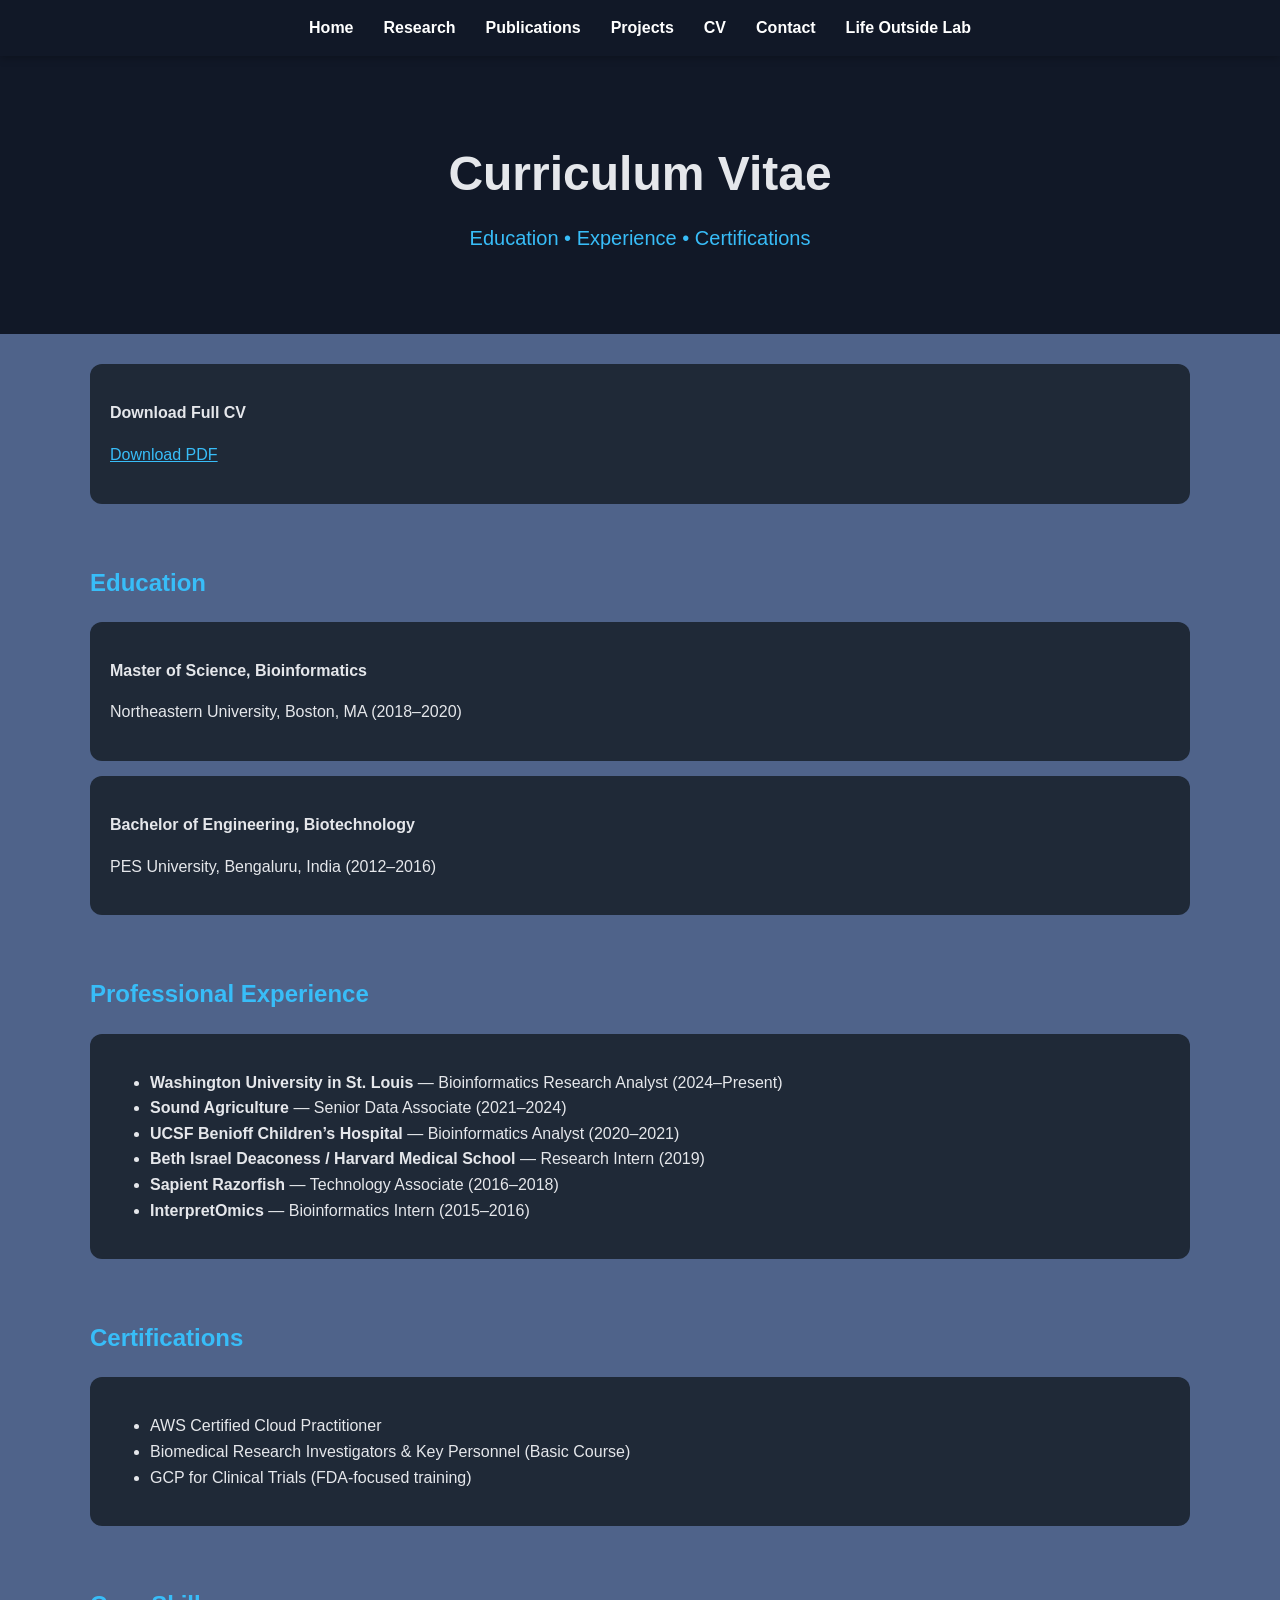
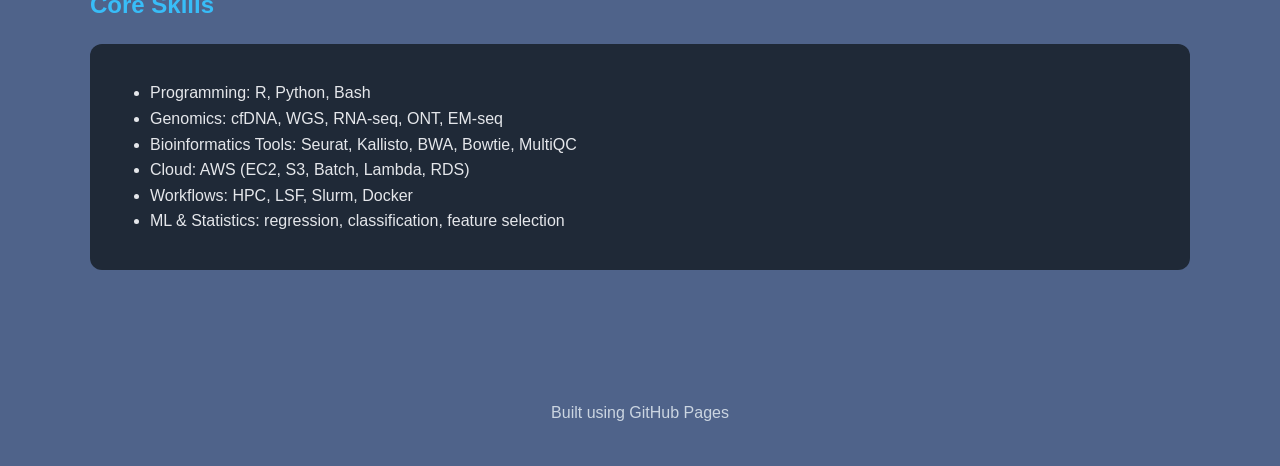
==== cv.html @ 08e2d7c4 "changing portfolio style" ====
<!DOCTYPE html>
<html lang="en">

<head>
<meta charset="UTF-8">
<meta name="viewport" content="width=device-width, initial-scale=1.0">
<title>CV | Keerthana Nagesh Prabhu</title>

<link rel="stylesheet" href="css/style.css">
</head>

<body>

<!-- ================= NAVIGATION ================= -->

<nav>
<ul>
<li><a href="index.html">Home</a></li>
<li><a href="research.html">Research</a></li>
<li><a href="publications.html">Publications</a></li>
<li><a href="projects.html">Projects</a></li>
<li><a href="cv.html">CV</a></li>
<li><a href="contact.html">Contact</a></li>
<li><a href="life.html">Life Outside Lab</a></li>
</ul>
</nav>

<!-- ================= HEADER ================= -->

<header>

<h1>Curriculum Vitae</h1>

<div class="subtitle">
Education • Experience • Certifications
</div>

</header>

<div class="container">

<!-- ================= DOWNLOAD ================= -->

<div class="section">

<div class="card">

<p>
<b>Download Full CV</b>
</p>

<p>
<a href="files/Keerthana_Prabhu_CV.pdf" target="_blank">
Download PDF
</a>
</p>

</div>

</div>

<!-- ================= EDUCATION ================= -->

<div class="section">

<h2>Education</h2>

<div class="card">

<p><b>Master of Science, Bioinformatics</b></p>
<p>Northeastern University, Boston, MA (2018–2020)</p>

</div>

<div class="card">

<p><b>Bachelor of Engineering, Biotechnology</b></p>
<p>PES University, Bengaluru, India (2012–2016)</p>

</div>

</div>

<!-- ================= EXPERIENCE SNAPSHOT ================= -->

<div class="section">

<h2>Professional Experience</h2>

<div class="card">

<ul>
<li><b>Washington University in St. Louis</b> — Bioinformatics Research Analyst (2024–Present)</li>
<li><b>Sound Agriculture</b> — Senior Data Associate (2021–2024)</li>
<li><b>UCSF Benioff Children’s Hospital</b> — Bioinformatics Analyst (2020–2021)</li>
<li><b>Beth Israel Deaconess / Harvard Medical School</b> — Research Intern (2019)</li>
<li><b>Sapient Razorfish</b> — Technology Associate (2016–2018)</li>
<li><b>InterpretOmics</b> — Bioinformatics Intern (2015–2016)</li>
</ul>

</div>

</div>

<!-- ================= CERTIFICATIONS ================= -->

<div class="section">

<h2>Certifications</h2>

<div class="card">

<ul>
<li>AWS Certified Cloud Practitioner</li>
<li>Biomedical Research Investigators & Key Personnel (Basic Course)</li>
<li>GCP for Clinical Trials (FDA-focused training)</li>
</ul>

</div>

</div>

<!-- ================= SKILLS SNAPSHOT ================= -->

<div class="section">

<h2>Core Skills</h2>

<div class="card">

<ul>
<li>Programming: R, Python, Bash</li>
<li>Genomics: cfDNA, WGS, RNA-seq, ONT, EM-seq</li>
<li>Bioinformatics Tools: Seurat, Kallisto, BWA, Bowtie, MultiQC</li>
<li>Cloud: AWS (EC2, S3, Batch, Lambda, RDS)</li>
<li>Workflows: HPC, LSF, Slurm, Docker</li>
<li>ML & Statistics: regression, classification, feature selection</li>
</ul>

</div>

</div>

</div>

<footer>
Built using GitHub Pages
</footer>

</body>
</html>
---- css/style.css ----
body {
    margin: 0;
    font-family: Arial, sans-serif;
    background: #4f638a;
    color: #e5e7eb;
    line-height: 1.6;
    }
    
    nav {
    position: sticky;
    top: 0;
    background: #111827;
    z-index: 1000;
    box-shadow: 0 2px 8px rgba(0,0,0,.25);
    }
    
    nav ul {
    list-style: none;
    margin: 0;
    padding: 15px;
    display: flex;
    justify-content: center;
    gap: 30px;
    }
    
    nav a {
    color: white;
    text-decoration: none;
    font-weight: bold;
    }
    
    nav a:hover {
    color: #38bdf8;
    }
    
    header {
    padding: 80px 20px;
    text-align: center;
    background: #111827;
    }
    
    h1 {
    margin: 0;
    font-size: 48px;
    }
    
    .subtitle {
    margin-top: 10px;
    font-size: 20px;
    color: #38bdf8;
    }
    
    .keywords {
    max-width: 900px;
    margin: 20px auto;
    color: #cbd5e1;
    }
    
    .container {
    max-width: 1100px;
    margin: auto;
    padding: 30px;
    }
    
    .section {
    margin-bottom: 60px;
    }
    
    h2 {
    color: #38bdf8;
    }
    
    .card {
    background: #1f2937;
    border-radius: 12px;
    padding: 20px;
    margin-bottom: 15px;
    }
    
    .badge {
    display: inline-block;
    background: #334155;
    padding: 6px 12px;
    border-radius: 6px;
    margin: 4px;
    font-size: 12px;
    }
    
    .photo-grid {
    display: grid;
    grid-template-columns: repeat(auto-fit,minmax(250px,1fr));
    gap: 20px;
    margin-bottom: 25px;
    }
    
    .photo-grid figure {
    margin: 0;
    }
    
    .photo-grid img {
    width: 100%;
    height: 260px;
    object-fit: cover;
    object-position: top;
    border-radius: 15px;
    transition: transform .2s ease;
    }
    
    .photo-grid img:hover {
    transform: scale(1.03);
    }
    
    .photo-grid figcaption {
    text-align: center;
    margin-top: 8px;
    font-size: 13px;
    color: #cbd5e1;
    }
    
    a {
    color: #38bdf8;
    }
    
    footer {
    text-align: center;
    padding: 40px;
    color: #cbd5e1;
    }
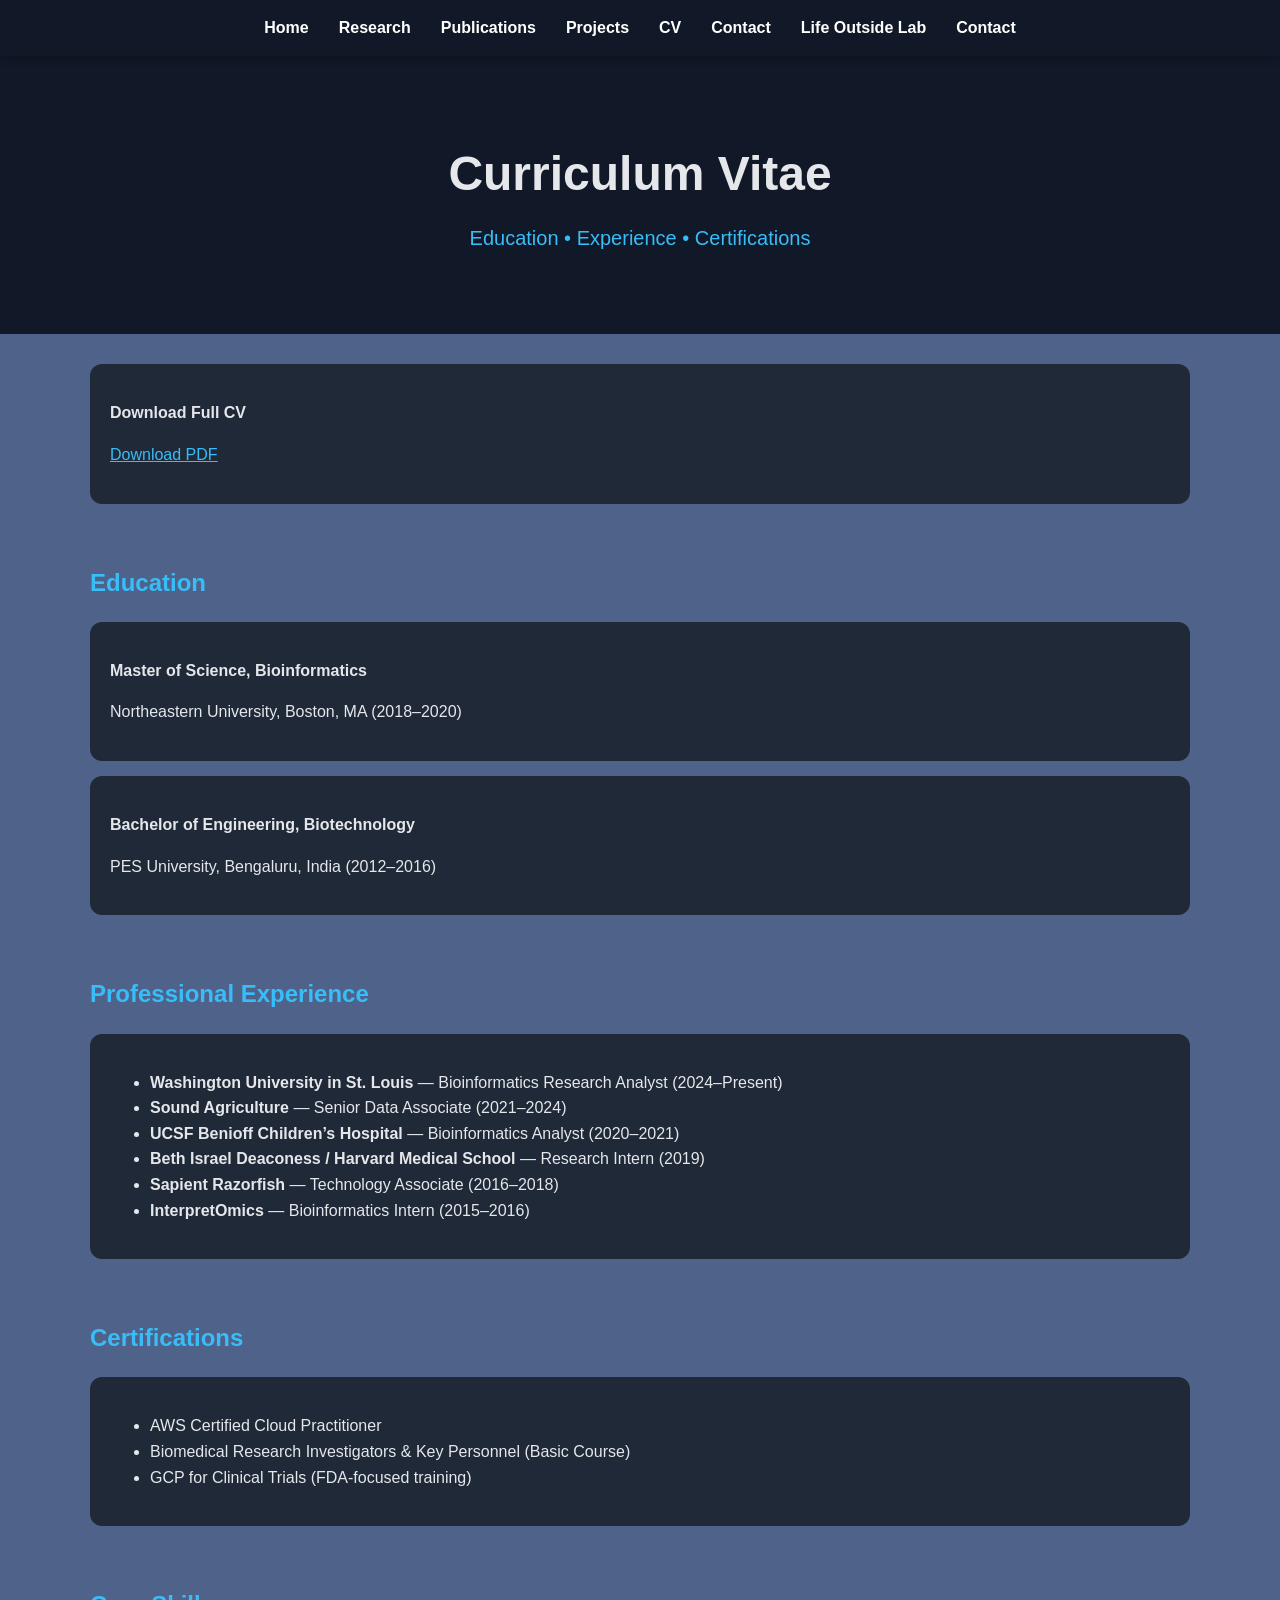
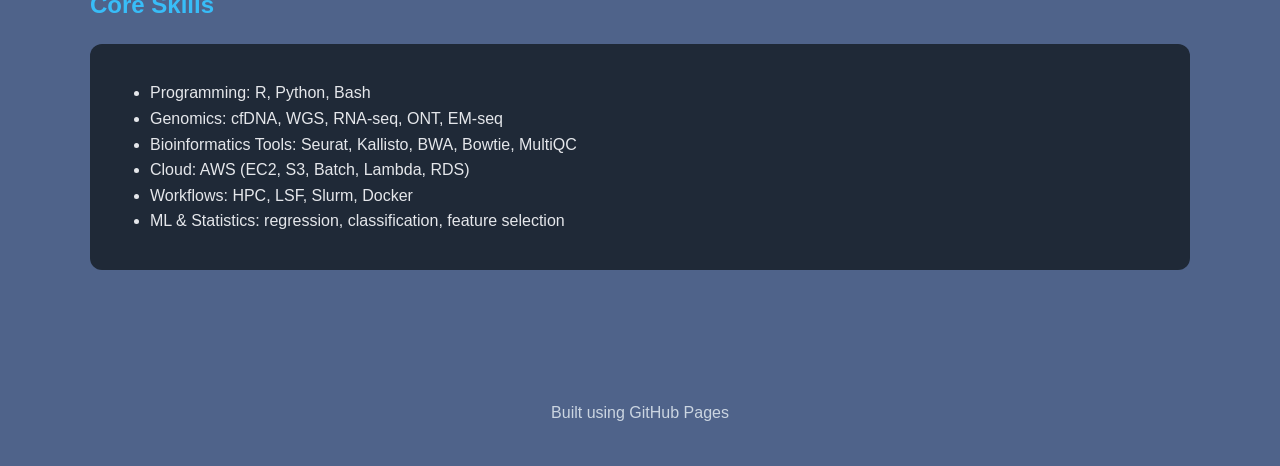
==== commit 5be62262: "changing portfolio style" ====
--- a/cv.html
+++ b/cv.html
@@ -22,6 +22,7 @@
 <li><a href="cv.html">CV</a></li>
 <li><a href="contact.html">Contact</a></li>
 <li><a href="life.html">Life Outside Lab</a></li>
+<li><a href="contact.html">Contact</a></li>
 </ul>
 </nav>
 
